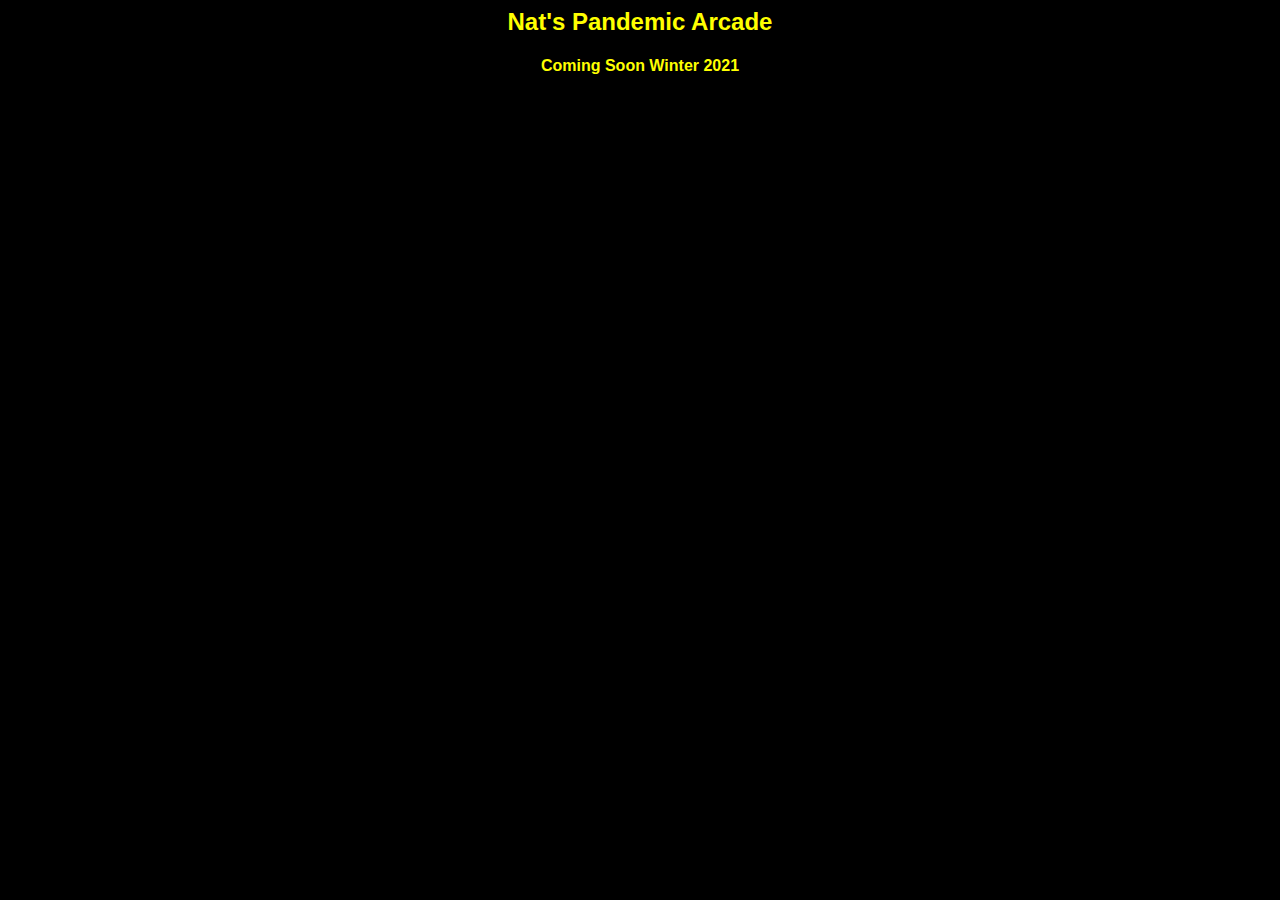
==== index.html @ 3d06795d "relocate Mahjong solitaire from homepage" ====
<!--
Everything here is public domain unless otherwise noted.
-->
<html>
<head>
<title>Nat's Pandemic Arcade</title>
<link rel="stylesheet" type="text/css" href="main.css">
</head>
<body>
<center>
<h2>Nat's Pandemic Arcade</h2>
<h4>Coming Soon Winter 2021</h4>
</center>
</body>
</html>
---- main.css ----
body {
	background: black;
	color: yellow;
	font-family: Gill Sans, Futura, Verdana, Arial, Helvetica, sans-serif;
}

div.svga {
	width: 800px;
}

div.xga {
	width: 980px;
}

div.xga2 {
	width: 1024px;
}

div.narrow {
	width:640px;
}

div.align_left {
  text-align: left;
}

pre {
	color: #AADDFF;
}

.hilite {
	color: #FF0000;
	font-weight: bold;
}

font.note {
	color: #00FF00;
	font-size: 10pt;
	font-style: italic;
}

a {
	text-decoration: none;
	color: #60A0FF;
}

a:hover {
	text-decoration: underline;
}

a:visited {
	color: #00CAFF;
}

a.tiny {
	color: #00FF00;
	font-size: 10pt;
}

a.tiny:visited {
	color: #00CAFF;
}

a.black {
  color: #000000;
}

font.header {
	color: yellow;
	font-weight: bold;
	text-decoration: underline;
}

hr {
  background: yellow;
  color: yellow;
  height: 1px;
  border: 0px;
}
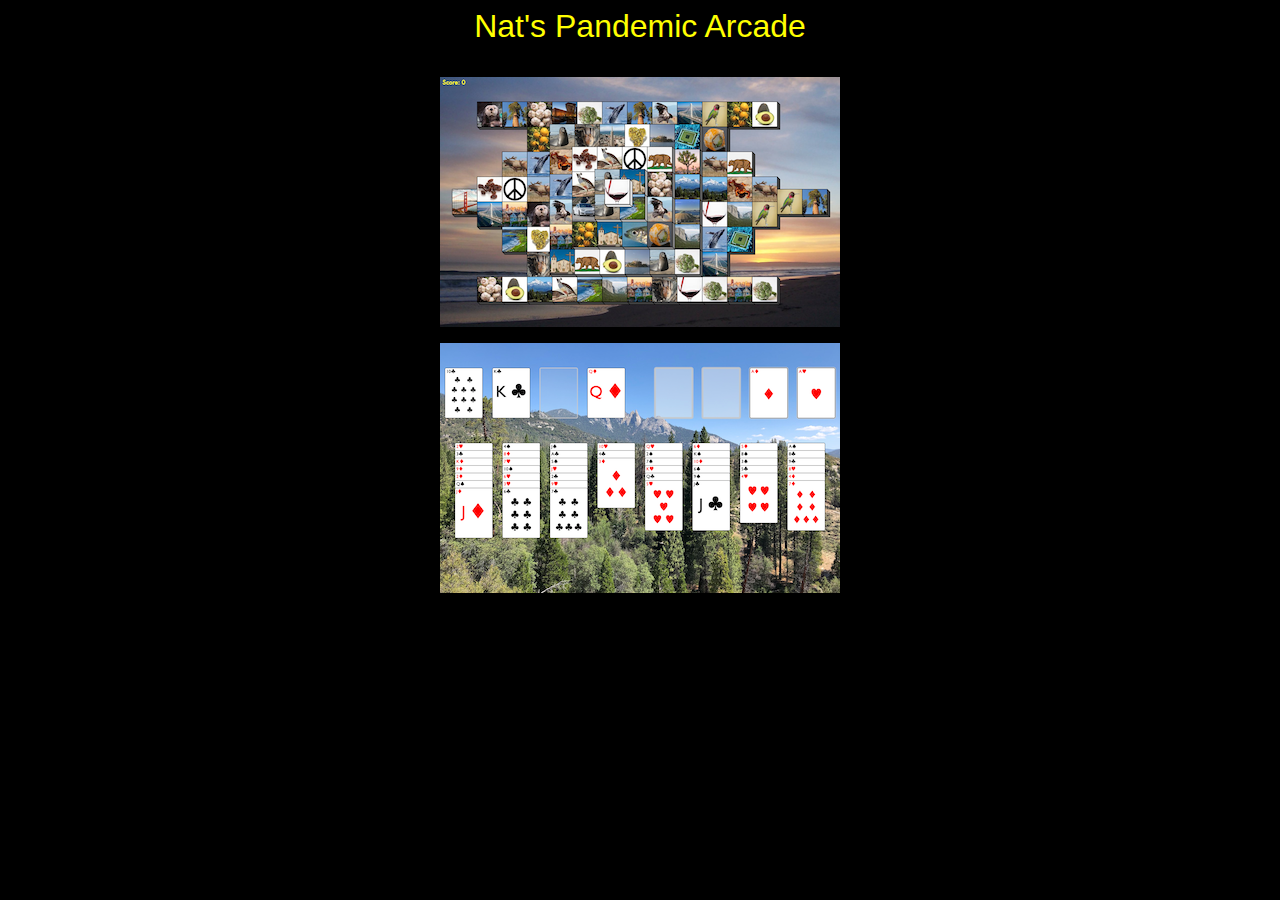
==== commit c263f4f5: "front page and reorganization" ====
--- a/index.html
+++ b/index.html
@@ -8,8 +8,9 @@
 </head>
 <body>
 <center>
-<h2>Nat's Pandemic Arcade</h2>
-<h4>Coming Soon Winter 2021</h4>
+<p class="header">Nat's Pandemic Arcade</p>
+<p><a href="Pacifica/index.html"><img src="images/screen1.png" border="0"/></a></p>
+<p><a href="Sequoia/index.html"><img src="images/screen2.png" border="0"/></a></p>
 </center>
 </body>
 </html>
--- a/main.css
+++ b/main.css
@@ -2,7 +2,12 @@
 body {
 	background: black;
 	color: yellow;
-	font-family: Gill Sans, Futura, Verdana, Arial, Helvetica, sans-serif;
+	font-family: Gill Sans, Verdana, Arial, Helvetica, sans-serif;
+}
+
+p.header {
+  font-weight: medium;
+  font-size: 24pt;
 }
 
 div.svga {
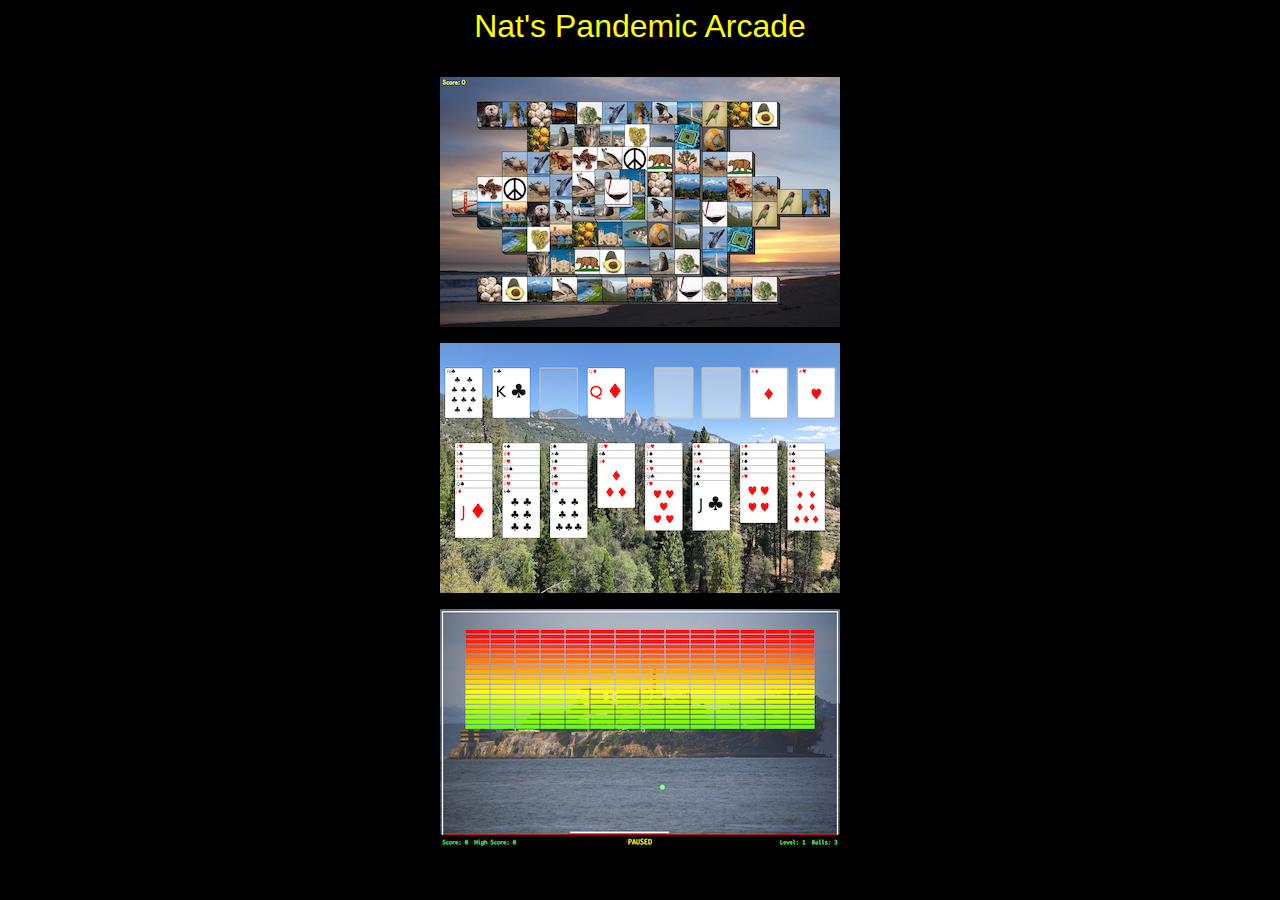
==== commit e63216ad: "multi-level version of breakout game" ====
--- a/index.html
+++ b/index.html
@@ -11,6 +11,7 @@
 <p class="header">Nat's Pandemic Arcade</p>
 <p><a href="Pacifica/index.html"><img src="images/screen1.png" border="0"/></a></p>
 <p><a href="Sequoia/index.html"><img src="images/screen2.png" border="0"/></a></p>
+<p><a href="Alcatraz/index.html"><img src="images/screen3.png" border="0"/></a></p>
 </center>
 </body>
 </html>
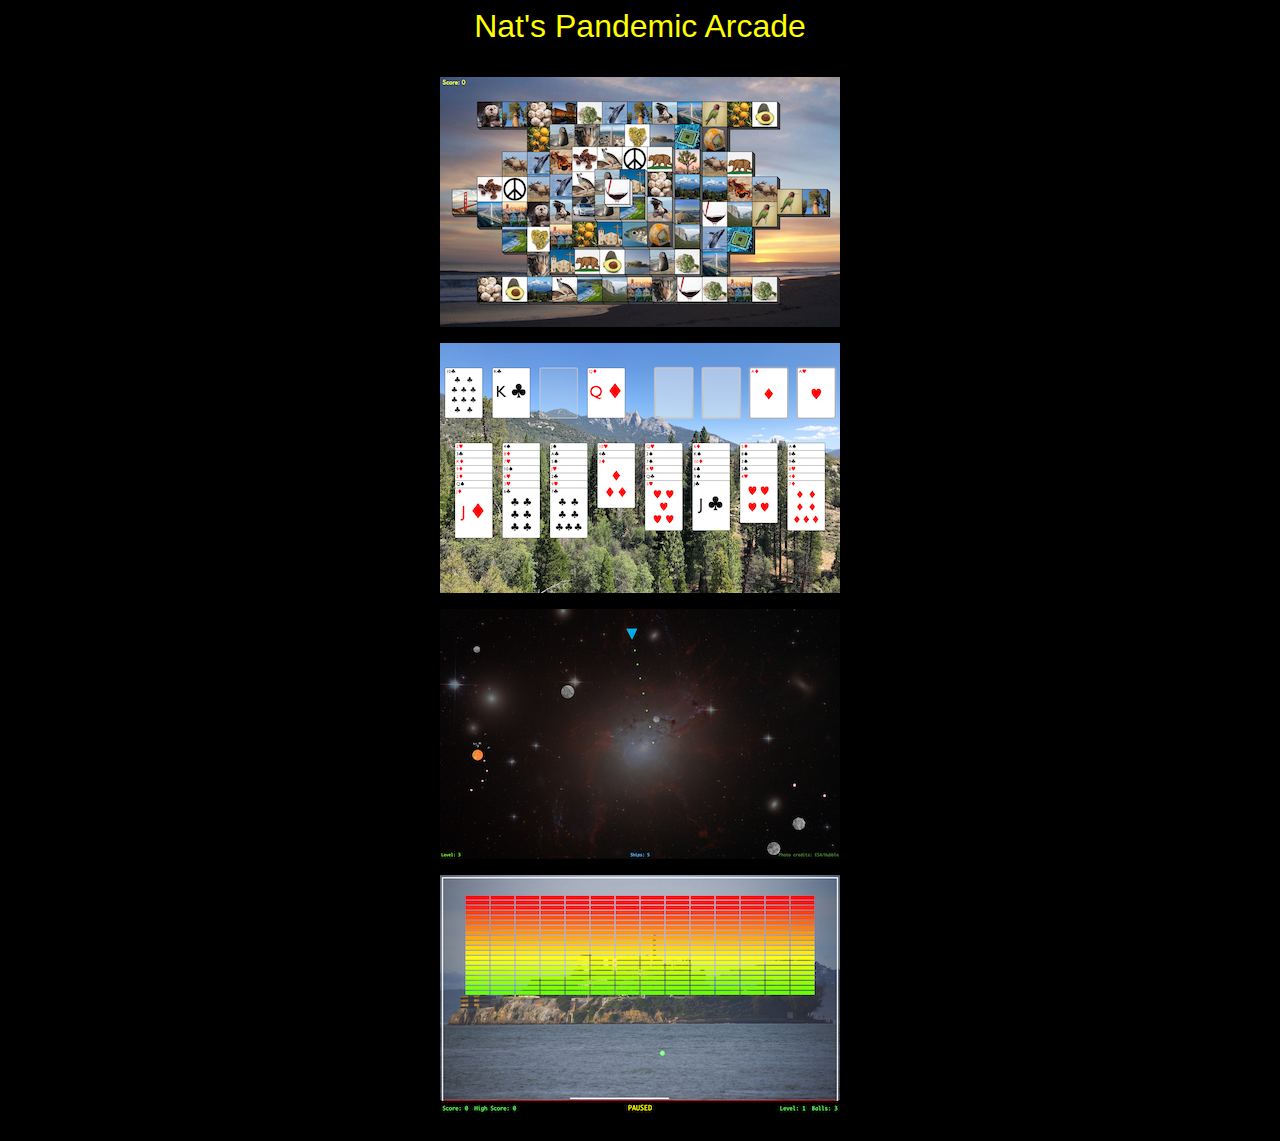
==== commit e1900a9d: "add game to home screen" ====
--- a/index.html
+++ b/index.html
@@ -9,9 +9,22 @@
 <body>
 <center>
 <p class="header">Nat's Pandemic Arcade</p>
-<p><a href="Pacifica/index.html"><img src="images/screen1.png" border="0"/></a></p>
-<p><a href="Sequoia/index.html"><img src="images/screen2.png" border="0"/></a></p>
-<p><a href="Alcatraz/index.html"><img src="images/screen3.png" border="0"/></a></p>
+<p>
+  <a href="Pacifica/index.html">
+    <img src="images/screen1.png" border="0" alt="Pacifica"/>
+</a></p>
+<p>
+  <a href="Sequoia/index.html">
+    <img src="images/screen2.png" border="0" alt="Sequoia"/>
+</a></p>
+<p>
+  <a href="Galactic/index.html">
+  <img src="images/screen4.png" border="0" alt="Galactic"/>
+</a></p>
+<p>
+  <a href="Alcatraz/index.html">
+  <img src="images/screen3.png" border="0" alt="Alcatraz"/>
+</a></p>
 </center>
 </body>
 </html>
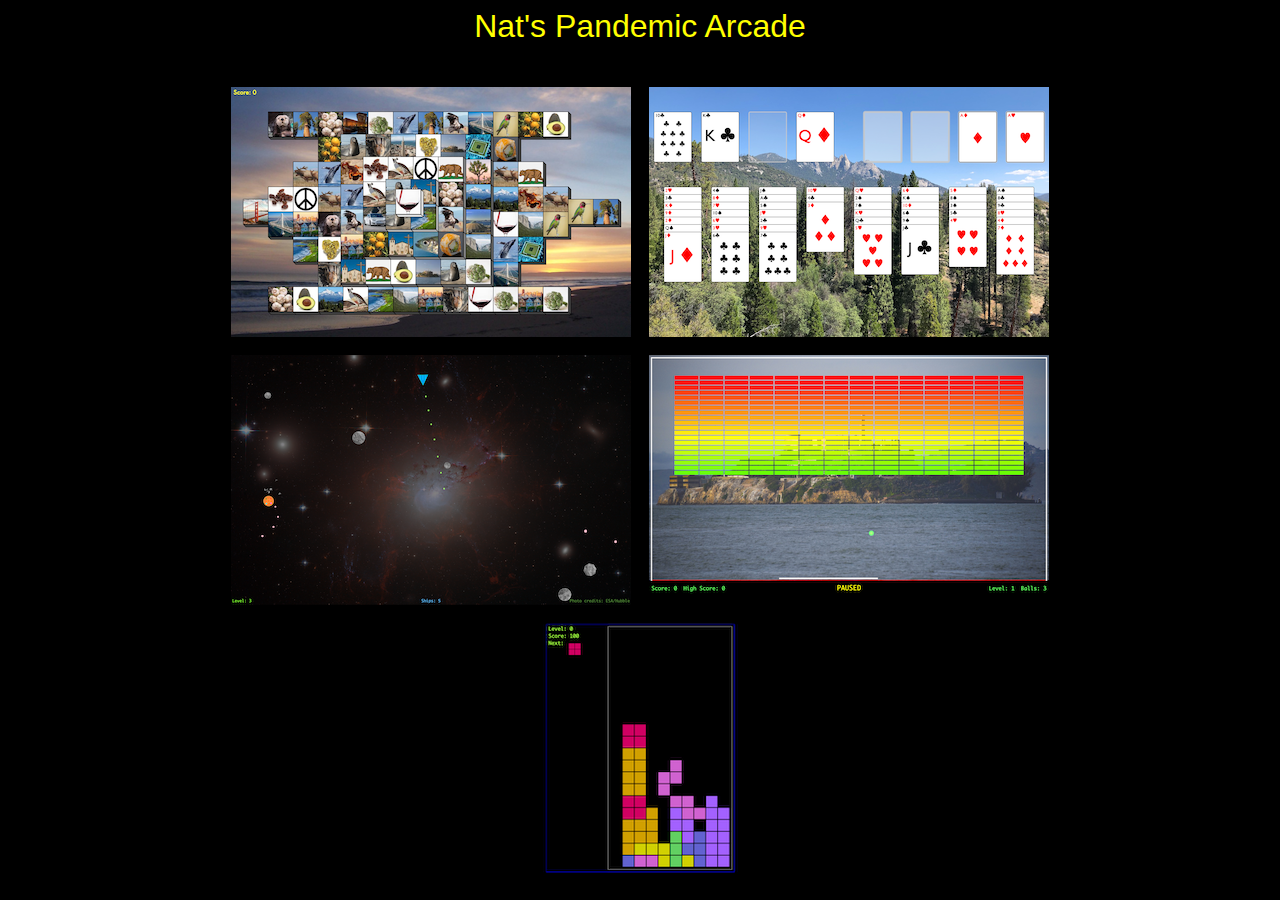
==== commit e2f53cf6: "new front page" ====
--- a/index.html
+++ b/index.html
@@ -1,30 +1,55 @@
 <!--
-Everything here is public domain unless otherwise noted.
+  All source code is in the public domain, see separate credits for images.
 -->
 <html>
 <head>
 <title>Nat's Pandemic Arcade</title>
 <link rel="stylesheet" type="text/css" href="main.css">
+<style>
+table {
+  border: 0px;
+}
+td {
+  padding: 8px;
+  text-align: center;
+}
+</style>
 </head>
 <body>
 <center>
 <p class="header">Nat's Pandemic Arcade</p>
-<p>
+<table>
+<tr>
+<td>
   <a href="Pacifica/index.html">
     <img src="images/screen1.png" border="0" alt="Pacifica"/>
-</a></p>
-<p>
+  </a>
+</td>
+<td>
   <a href="Sequoia/index.html">
     <img src="images/screen2.png" border="0" alt="Sequoia"/>
-</a></p>
-<p>
+  </a>
+</td>
+</tr>
+<tr>
+<td>
   <a href="Galactic/index.html">
   <img src="images/screen4.png" border="0" alt="Galactic"/>
-</a></p>
-<p>
+</td>
+<td>
   <a href="Alcatraz/index.html">
   <img src="images/screen3.png" border="0" alt="Alcatraz"/>
-</a></p>
+  </a>
+</td>
+</tr>
+<tr>
+<td colspan="2">
+  <a href="Hayward/index.html">
+  <img src="images/screen5.png" border="0" alt="Hayward"/>
+  </a>
+</td>
+</tr>
+</table>
 </center>
 </body>
 </html>
--- a/main.css
+++ b/main.css
@@ -84,3 +84,6 @@
   border: 0px;
 }
 
+tt {
+  color: #a0ff60;
+}
